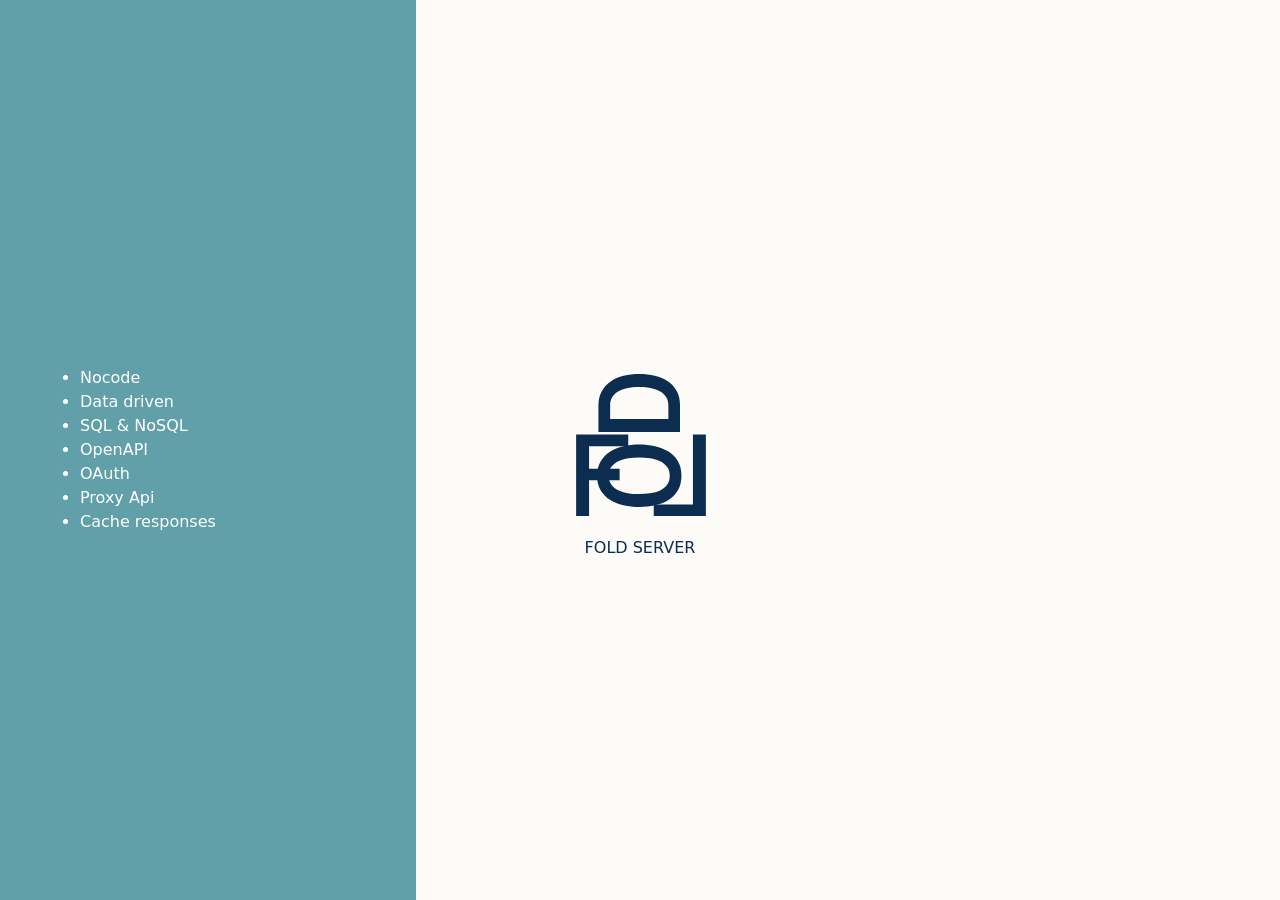
==== data/3333/index.html @ 2fdafd1d "tailwind setup + design" ====
<!DOCTYPE html>
<html lang="en">
<head>
    <meta charset="UTF-8">
    <title>Fold server</title>
    <meta charset="UTF-8">
    <meta name="viewport" content="width=device-width, initial-scale=1.0">
    <link rel="stylesheet" href="./src/styles.css">
</head>
    <body>

    <div class="fill paper">
        <div class="grid-3">
            <div class="wave-column">
                <ul class="w-list">
                    <li>
                        Nocode
                    </li>
                    <li>
                        Data driven
                    </li>
                    <li>
                        SQL & NoSQL
                    </li>
                    <li>
                        OpenAPI
                    </li>
                    <li>
                        OAuth
                    </li>
                    <li>
                        Proxy Api
                    </li>
                    <li>
                        Cache responses
                    </li>
                </ul>
            </div>
            <div class="centered-column h-full gap-0 font-bold text-xl">
                <svg id="logo" width="185" height="196" viewBox="0 0 185 196" fill="none" xmlns="http://www.w3.org/2000/svg">
                    <path
                            d="M91.1875 34C96.6458 34 101.854 34.5833 106.812 35.75C111.729 36.875 116.062 38.7083 119.812 41.25C123.521 43.75 126.479 47 128.688 51C130.896 54.9583 132 59.75 132 65.375V91.875H50.4375V65.375C50.4375 59.8333 51.5625 55.0833 53.8125 51.125C56.0208 47.125 58.9792 43.875 62.6875 41.375C66.3958 38.8333 70.7083 36.9792 75.625 35.8125C80.5417 34.6042 85.7292 34 91.1875 34ZM91.1875 46.9375C81.7708 46.9375 74.5833 48.5417 69.625 51.75C64.625 54.9583 62.125 59.5 62.125 65.375V78.9375H120.375V65.375C120.375 59.5 117.833 54.9583 112.75 51.75C107.667 48.5417 100.479 46.9375 91.1875 46.9375Z"
                            fill="#0C2D50"/>
                    <path
                            d="M105.75 176H157.875V94.4375H144.938V164.375H105.75V176Z" fill="#0C2D50"/>
                    <path
                            d="M91.1875 167C85.7292 167 80.4583 166.417 75.375 165.25C70.2917 164.083 65.8125 162.271 61.9375 159.812C58.0625 157.354 54.9583 154.146 52.625 150.188C50.25 146.188 49.0625 141.375 49.0625 135.75C49.0625 130.125 50.25 125.333 52.625 121.375C54.9583 117.375 58.0625 114.125 61.9375 111.625C65.8125 109.125 70.2917 107.312 75.375 106.188C80.4583 105.062 85.7292 104.5 91.1875 104.5C96.6458 104.5 101.917 105.062 107 106.188C112.042 107.312 116.542 109.104 120.5 111.562C124.417 114.021 127.562 117.25 129.938 121.25C132.271 125.208 133.438 130.042 133.438 135.75C133.438 141.458 132.271 146.312 129.938 150.312C127.562 154.271 124.417 157.5 120.5 160C116.542 162.458 112.042 164.229 107 165.312C101.917 166.438 96.6458 167 91.1875 167ZM91.1875 154.062C94.8542 154.062 98.5208 153.792 102.188 153.25C105.854 152.667 109.146 151.708 112.062 150.375C114.938 149 117.271 147.146 119.062 144.812C120.854 142.438 121.75 139.417 121.75 135.75C121.75 132.083 120.854 129.083 119.062 126.75C117.271 124.375 114.938 122.521 112.062 121.188C109.146 119.812 105.854 118.854 102.188 118.312C98.5208 117.729 94.8542 117.438 91.1875 117.438C87.5208 117.438 83.875 117.729 80.25 118.312C76.625 118.854 73.3542 119.812 70.4375 121.188C67.5208 122.521 65.1667 124.396 63.375 126.812C61.5833 129.188 60.6875 132.167 60.6875 135.75C60.6875 141.708 63.375 146.25 68.75 149.375C74.125 152.5 81.6042 154.062 91.1875 154.062Z"
                            fill="#0C2D50"/>
                    <path
                            d="M80.25 106.125H41.0625V128.625H71.625V140.312H41.0625V176H28.125V94.4375H80.25V106.125Z"
                            fill="#0C2D50"/>
                </svg>
                FOLD SERVER
            </div>

            <div class="bg-wave centered-column p-12 gap-4" >

            </div>
        </div>
    </div>
    </body>
    <script type="module">
        import { test } from './src/main.js';

        window.onload = function () {
            document.getElementById('logo').onclick = test;
        }
    </script>
</html>
---- data/3333/src/styles.css ----
*, ::before, ::after {
  --tw-border-spacing-x: 0;
  --tw-border-spacing-y: 0;
  --tw-translate-x: 0;
  --tw-translate-y: 0;
  --tw-rotate: 0;
  --tw-skew-x: 0;
  --tw-skew-y: 0;
  --tw-scale-x: 1;
  --tw-scale-y: 1;
  --tw-pan-x:  ;
  --tw-pan-y:  ;
  --tw-pinch-zoom:  ;
  --tw-scroll-snap-strictness: proximity;
  --tw-gradient-from-position:  ;
  --tw-gradient-via-position:  ;
  --tw-gradient-to-position:  ;
  --tw-ordinal:  ;
  --tw-slashed-zero:  ;
  --tw-numeric-figure:  ;
  --tw-numeric-spacing:  ;
  --tw-numeric-fraction:  ;
  --tw-ring-inset:  ;
  --tw-ring-offset-width: 0px;
  --tw-ring-offset-color: #fff;
  --tw-ring-color: rgb(59 130 246 / 0.5);
  --tw-ring-offset-shadow: 0 0 #0000;
  --tw-ring-shadow: 0 0 #0000;
  --tw-shadow: 0 0 #0000;
  --tw-shadow-colored: 0 0 #0000;
  --tw-blur:  ;
  --tw-brightness:  ;
  --tw-contrast:  ;
  --tw-grayscale:  ;
  --tw-hue-rotate:  ;
  --tw-invert:  ;
  --tw-saturate:  ;
  --tw-sepia:  ;
  --tw-drop-shadow:  ;
  --tw-backdrop-blur:  ;
  --tw-backdrop-brightness:  ;
  --tw-backdrop-contrast:  ;
  --tw-backdrop-grayscale:  ;
  --tw-backdrop-hue-rotate:  ;
  --tw-backdrop-invert:  ;
  --tw-backdrop-opacity:  ;
  --tw-backdrop-saturate:  ;
  --tw-backdrop-sepia:  ;
  --tw-contain-size:  ;
  --tw-contain-layout:  ;
  --tw-contain-paint:  ;
  --tw-contain-style:  ;
}

::backdrop {
  --tw-border-spacing-x: 0;
  --tw-border-spacing-y: 0;
  --tw-translate-x: 0;
  --tw-translate-y: 0;
  --tw-rotate: 0;
  --tw-skew-x: 0;
  --tw-skew-y: 0;
  --tw-scale-x: 1;
  --tw-scale-y: 1;
  --tw-pan-x:  ;
  --tw-pan-y:  ;
  --tw-pinch-zoom:  ;
  --tw-scroll-snap-strictness: proximity;
  --tw-gradient-from-position:  ;
  --tw-gradient-via-position:  ;
  --tw-gradient-to-position:  ;
  --tw-ordinal:  ;
  --tw-slashed-zero:  ;
  --tw-numeric-figure:  ;
  --tw-numeric-spacing:  ;
  --tw-numeric-fraction:  ;
  --tw-ring-inset:  ;
  --tw-ring-offset-width: 0px;
  --tw-ring-offset-color: #fff;
  --tw-ring-color: rgb(59 130 246 / 0.5);
  --tw-ring-offset-shadow: 0 0 #0000;
  --tw-ring-shadow: 0 0 #0000;
  --tw-shadow: 0 0 #0000;
  --tw-shadow-colored: 0 0 #0000;
  --tw-blur:  ;
  --tw-brightness:  ;
  --tw-contrast:  ;
  --tw-grayscale:  ;
  --tw-hue-rotate:  ;
  --tw-invert:  ;
  --tw-saturate:  ;
  --tw-sepia:  ;
  --tw-drop-shadow:  ;
  --tw-backdrop-blur:  ;
  --tw-backdrop-brightness:  ;
  --tw-backdrop-contrast:  ;
  --tw-backdrop-grayscale:  ;
  --tw-backdrop-hue-rotate:  ;
  --tw-backdrop-invert:  ;
  --tw-backdrop-opacity:  ;
  --tw-backdrop-saturate:  ;
  --tw-backdrop-sepia:  ;
  --tw-contain-size:  ;
  --tw-contain-layout:  ;
  --tw-contain-paint:  ;
  --tw-contain-style:  ;
}

/*
! tailwindcss v3.4.15 | MIT License | https://tailwindcss.com
*/

/*
1. Prevent padding and border from affecting element width. (https://github.com/mozdevs/cssremedy/issues/4)
2. Allow adding a border to an element by just adding a border-width. (https://github.com/tailwindcss/tailwindcss/pull/116)
*/

*,
::before,
::after {
  box-sizing: border-box;
  /* 1 */
  border-width: 0;
  /* 2 */
  border-style: solid;
  /* 2 */
  border-color: #e5e7eb;
  /* 2 */
}

::before,
::after {
  --tw-content: '';
}

/*
1. Use a consistent sensible line-height in all browsers.
2. Prevent adjustments of font size after orientation changes in iOS.
3. Use a more readable tab size.
4. Use the user's configured `sans` font-family by default.
5. Use the user's configured `sans` font-feature-settings by default.
6. Use the user's configured `sans` font-variation-settings by default.
7. Disable tap highlights on iOS
*/

html,
:host {
  line-height: 1.5;
  /* 1 */
  -webkit-text-size-adjust: 100%;
  /* 2 */
  -moz-tab-size: 4;
  /* 3 */
  -o-tab-size: 4;
     tab-size: 4;
  /* 3 */
  font-family: ui-sans-serif, system-ui, sans-serif, "Apple Color Emoji", "Segoe UI Emoji", "Segoe UI Symbol", "Noto Color Emoji";
  /* 4 */
  font-feature-settings: normal;
  /* 5 */
  font-variation-settings: normal;
  /* 6 */
  -webkit-tap-highlight-color: transparent;
  /* 7 */
}

/*
1. Remove the margin in all browsers.
2. Inherit line-height from `html` so users can set them as a class directly on the `html` element.
*/

body {
  margin: 0;
  /* 1 */
  line-height: inherit;
  /* 2 */
}

/*
1. Add the correct height in Firefox.
2. Correct the inheritance of border color in Firefox. (https://bugzilla.mozilla.org/show_bug.cgi?id=190655)
3. Ensure horizontal rules are visible by default.
*/

hr {
  height: 0;
  /* 1 */
  color: inherit;
  /* 2 */
  border-top-width: 1px;
  /* 3 */
}

/*
Add the correct text decoration in Chrome, Edge, and Safari.
*/

abbr:where([title]) {
  -webkit-text-decoration: underline dotted;
          text-decoration: underline dotted;
}

/*
Remove the default font size and weight for headings.
*/

h1,
h2,
h3,
h4,
h5,
h6 {
  font-size: inherit;
  font-weight: inherit;
}

/*
Reset links to optimize for opt-in styling instead of opt-out.
*/

a {
  color: inherit;
  text-decoration: inherit;
}

/*
Add the correct font weight in Edge and Safari.
*/

b,
strong {
  font-weight: bolder;
}

/*
1. Use the user's configured `mono` font-family by default.
2. Use the user's configured `mono` font-feature-settings by default.
3. Use the user's configured `mono` font-variation-settings by default.
4. Correct the odd `em` font sizing in all browsers.
*/

code,
kbd,
samp,
pre {
  font-family: ui-monospace, SFMono-Regular, Menlo, Monaco, Consolas, "Liberation Mono", "Courier New", monospace;
  /* 1 */
  font-feature-settings: normal;
  /* 2 */
  font-variation-settings: normal;
  /* 3 */
  font-size: 1em;
  /* 4 */
}

/*
Add the correct font size in all browsers.
*/

small {
  font-size: 80%;
}

/*
Prevent `sub` and `sup` elements from affecting the line height in all browsers.
*/

sub,
sup {
  font-size: 75%;
  line-height: 0;
  position: relative;
  vertical-align: baseline;
}

sub {
  bottom: -0.25em;
}

sup {
  top: -0.5em;
}

/*
1. Remove text indentation from table contents in Chrome and Safari. (https://bugs.chromium.org/p/chromium/issues/detail?id=999088, https://bugs.webkit.org/show_bug.cgi?id=201297)
2. Correct table border color inheritance in all Chrome and Safari. (https://bugs.chromium.org/p/chromium/issues/detail?id=935729, https://bugs.webkit.org/show_bug.cgi?id=195016)
3. Remove gaps between table borders by default.
*/

table {
  text-indent: 0;
  /* 1 */
  border-color: inherit;
  /* 2 */
  border-collapse: collapse;
  /* 3 */
}

/*
1. Change the font styles in all browsers.
2. Remove the margin in Firefox and Safari.
3. Remove default padding in all browsers.
*/

button,
input,
optgroup,
select,
textarea {
  font-family: inherit;
  /* 1 */
  font-feature-settings: inherit;
  /* 1 */
  font-variation-settings: inherit;
  /* 1 */
  font-size: 100%;
  /* 1 */
  font-weight: inherit;
  /* 1 */
  line-height: inherit;
  /* 1 */
  letter-spacing: inherit;
  /* 1 */
  color: inherit;
  /* 1 */
  margin: 0;
  /* 2 */
  padding: 0;
  /* 3 */
}

/*
Remove the inheritance of text transform in Edge and Firefox.
*/

button,
select {
  text-transform: none;
}

/*
1. Correct the inability to style clickable types in iOS and Safari.
2. Remove default button styles.
*/

button,
input:where([type='button']),
input:where([type='reset']),
input:where([type='submit']) {
  -webkit-appearance: button;
  /* 1 */
  background-color: transparent;
  /* 2 */
  background-image: none;
  /* 2 */
}

/*
Use the modern Firefox focus style for all focusable elements.
*/

:-moz-focusring {
  outline: auto;
}

/*
Remove the additional `:invalid` styles in Firefox. (https://github.com/mozilla/gecko-dev/blob/2f9eacd9d3d995c937b4251a5557d95d494c9be1/layout/style/res/forms.css#L728-L737)
*/

:-moz-ui-invalid {
  box-shadow: none;
}

/*
Add the correct vertical alignment in Chrome and Firefox.
*/

progress {
  vertical-align: baseline;
}

/*
Correct the cursor style of increment and decrement buttons in Safari.
*/

::-webkit-inner-spin-button,
::-webkit-outer-spin-button {
  height: auto;
}

/*
1. Correct the odd appearance in Chrome and Safari.
2. Correct the outline style in Safari.
*/

[type='search'] {
  -webkit-appearance: textfield;
  /* 1 */
  outline-offset: -2px;
  /* 2 */
}

/*
Remove the inner padding in Chrome and Safari on macOS.
*/

::-webkit-search-decoration {
  -webkit-appearance: none;
}

/*
1. Correct the inability to style clickable types in iOS and Safari.
2. Change font properties to `inherit` in Safari.
*/

::-webkit-file-upload-button {
  -webkit-appearance: button;
  /* 1 */
  font: inherit;
  /* 2 */
}

/*
Add the correct display in Chrome and Safari.
*/

summary {
  display: list-item;
}

/*
Removes the default spacing and border for appropriate elements.
*/

blockquote,
dl,
dd,
h1,
h2,
h3,
h4,
h5,
h6,
hr,
figure,
p,
pre {
  margin: 0;
}

fieldset {
  margin: 0;
  padding: 0;
}

legend {
  padding: 0;
}

ol,
ul,
menu {
  list-style: none;
  margin: 0;
  padding: 0;
}

/*
Reset default styling for dialogs.
*/

dialog {
  padding: 0;
}

/*
Prevent resizing textareas horizontally by default.
*/

textarea {
  resize: vertical;
}

/*
1. Reset the default placeholder opacity in Firefox. (https://github.com/tailwindlabs/tailwindcss/issues/3300)
2. Set the default placeholder color to the user's configured gray 400 color.
*/

input::-moz-placeholder, textarea::-moz-placeholder {
  opacity: 1;
  /* 1 */
  color: #9ca3af;
  /* 2 */
}

input::placeholder,
textarea::placeholder {
  opacity: 1;
  /* 1 */
  color: #9ca3af;
  /* 2 */
}

/*
Set the default cursor for buttons.
*/

button,
[role="button"] {
  cursor: pointer;
}

/*
Make sure disabled buttons don't get the pointer cursor.
*/

:disabled {
  cursor: default;
}

/*
1. Make replaced elements `display: block` by default. (https://github.com/mozdevs/cssremedy/issues/14)
2. Add `vertical-align: middle` to align replaced elements more sensibly by default. (https://github.com/jensimmons/cssremedy/issues/14#issuecomment-634934210)
   This can trigger a poorly considered lint error in some tools but is included by design.
*/

img,
svg,
video,
canvas,
audio,
iframe,
embed,
object {
  display: block;
  /* 1 */
  vertical-align: middle;
  /* 2 */
}

/*
Constrain images and videos to the parent width and preserve their intrinsic aspect ratio. (https://github.com/mozdevs/cssremedy/issues/14)
*/

img,
video {
  max-width: 100%;
  height: auto;
}

/* Make elements with the HTML hidden attribute stay hidden by default */

[hidden]:where(:not([hidden="until-found"])) {
  display: none;
}

body{
  box-sizing: content-box;
  background-color: #FCFBF7;
}

.grid-3 {
  display: grid;
  height: 100%;
  grid-template-columns: repeat(1, minmax(0, 1fr));
  gap: 1rem;
}

@media (min-width: 768px) {
  .grid-3 {
    grid-template-columns: repeat(3, minmax(0, 1fr));
  }
}

.wave-column {
  display: flex;
  flex-direction: column;
  align-items: flex-start;
  justify-content: center;
  --tw-bg-opacity: 1;
  background-color: rgb(97 160 169 / var(--tw-bg-opacity, 1));
  padding-left: 5rem;
}

.centered-row {
  display: flex;
  align-items: center;
  justify-content: center;
}

.centered-column {
  display: flex;
  flex-direction: column;
  align-items: center;
  justify-content: center;
}

.start-column {
  display: flex;
  flex-direction: column;
  align-items: flex-start;
  justify-content: center;
}

.btn {
  border-radius: 0.25rem;
  padding-top: 0.25rem;
  padding-bottom: 0.25rem;
  padding-left: 1.25rem;
  padding-right: 1.25rem;
  font-weight: 700;
}

.btn-deep {
  --tw-bg-opacity: 1;
  background-color: rgb(12 45 80 / var(--tw-bg-opacity, 1));
  --tw-text-opacity: 1;
  color: rgb(252 251 247 / var(--tw-text-opacity, 1));
}

.btn-deep:hover {
  --tw-bg-opacity: 1;
  background-color: rgb(97 160 169 / var(--tw-bg-opacity, 1));
  --tw-text-opacity: 1;
  color: rgb(255 255 255 / var(--tw-text-opacity, 1));
}

.btn-wave {
  --tw-bg-opacity: 1;
  background-color: rgb(97 160 169 / var(--tw-bg-opacity, 1));
  --tw-text-opacity: 1;
  color: rgb(255 255 255 / var(--tw-text-opacity, 1));
}

.btn-wave:hover {
  --tw-bg-opacity: 1;
  background-color: rgb(12 45 80 / var(--tw-bg-opacity, 1));
  --tw-text-opacity: 1;
  color: rgb(252 251 247 / var(--tw-text-opacity, 1));
}

.btn-wave:disabled, .btn-deep:disabled {
  --tw-bg-opacity: 1;
  background-color: rgb(252 251 247 / var(--tw-bg-opacity, 1));
  --tw-text-opacity: 1;
  color: rgb(209 213 219 / var(--tw-text-opacity, 1));
}

.paper {
  --tw-bg-opacity: 1;
  background-color: rgb(252 251 247 / var(--tw-bg-opacity, 1));
  --tw-text-opacity: 1;
  color: rgb(12 45 80 / var(--tw-text-opacity, 1));
}

.fill {
  height: 100vh;
  width: 100vw;
}

.w-list {
  list-style-type: disc;
  --tw-text-opacity: 1;
  color: rgb(255 255 255 / var(--tw-text-opacity, 1));
}
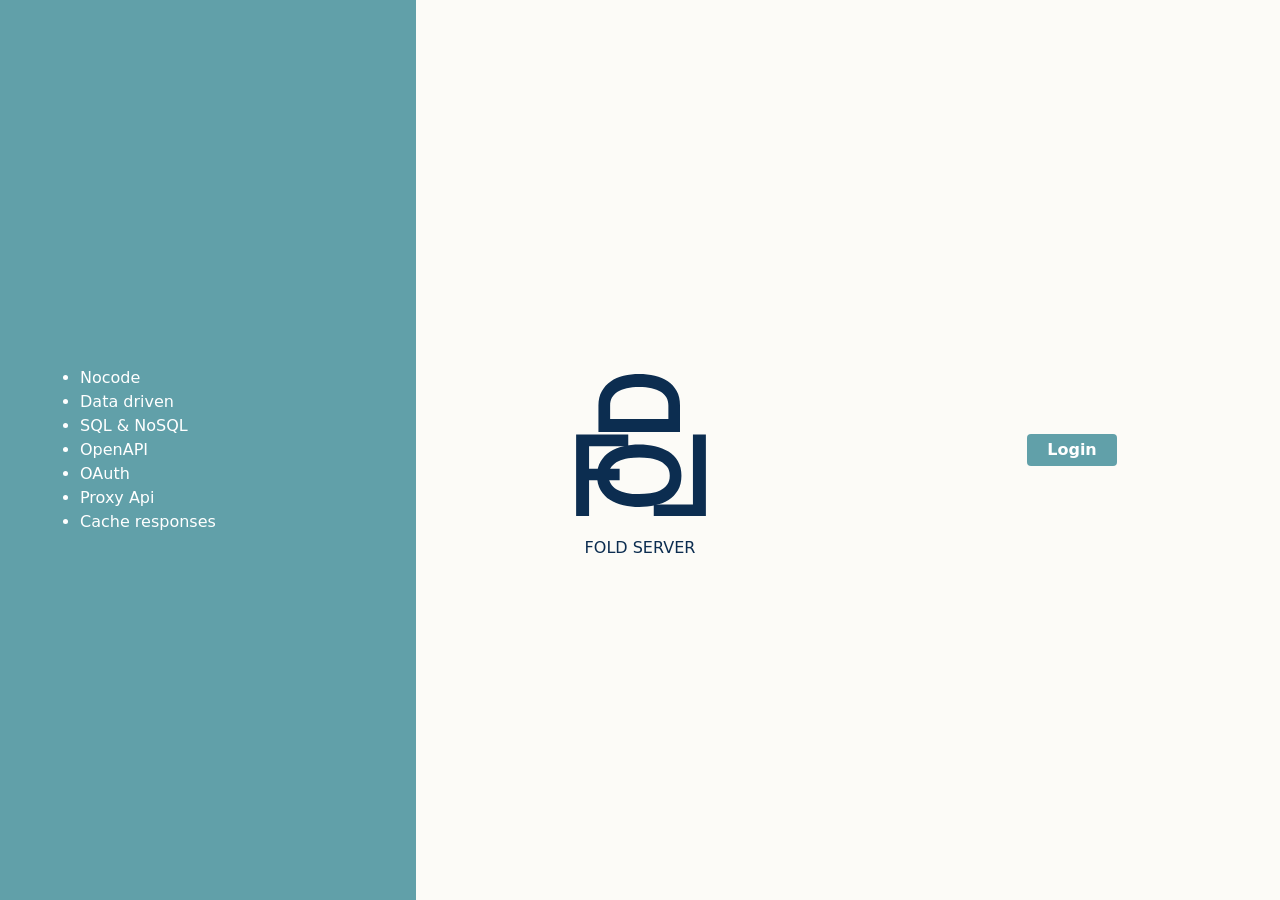
==== commit 1c728c0b: "cleanup + login page features" ====
--- a/data/3333/index.html
+++ b/data/3333/index.html
@@ -11,7 +11,7 @@
 
     <div class="fill paper">
         <div class="grid-3">
-            <div class="wave-column">
+            <div class="wave-column pl-20">
                 <ul class="w-list">
                     <li>
                         Nocode
@@ -54,7 +54,11 @@
             </div>
 
             <div class="bg-wave centered-column p-12 gap-4" >
-
+                <a href="/login">
+                    <button class="btn wave">
+                        Login
+                    </button>
+                </a>
             </div>
         </div>
     </div>
--- a/data/3333/src/styles.css
+++ b/data/3333/src/styles.css
@@ -626,8 +626,6 @@
 }
 
 .btn-wave {
-  --tw-bg-opacity: 1;
-  background-color: rgb(97 160 169 / var(--tw-bg-opacity, 1));
   --tw-text-opacity: 1;
   color: rgb(255 255 255 / var(--tw-text-opacity, 1));
 }
@@ -662,4 +660,118 @@
   list-style-type: disc;
   --tw-text-opacity: 1;
   color: rgb(255 255 255 / var(--tw-text-opacity, 1));
+}
+
+.wave {
+  --tw-bg-opacity: 1;
+  background-color: rgb(97 160 169 / var(--tw-bg-opacity, 1));
+  --tw-text-opacity: 1;
+  color: rgb(255 255 255 / var(--tw-text-opacity, 1));
+}
+
+.width-80 {
+  margin-left: auto;
+  margin-right: auto;
+  width: 80%;
+}
+
+.gsi-material-button {
+  -moz-user-select: none;
+  -webkit-user-select: none;
+  -ms-user-select: none;
+  -webkit-appearance: none;
+  background-color: #131314;
+  background-image: none;
+  border: 1px solid #FCFBF7;
+  border-radius: 4px;
+  box-sizing: border-box;
+  color: #e3e3e3;
+  cursor: pointer;
+  font-family: 'Roboto', arial, sans-serif;
+  font-size: 14px;
+  height: 40px;
+  letter-spacing: 0.25px;
+  outline: none;
+  overflow: hidden;
+  padding: 0 12px;
+  position: relative;
+  text-align: center;
+  transition: background-color .218s, border-color .218s, box-shadow .218s;
+  vertical-align: middle;
+  white-space: nowrap;
+  width: auto;
+  max-width: 400px;
+  min-width: -moz-min-content;
+  min-width: min-content;
+  border-color: #FCFBF7;
+}
+
+.gsi-material-button .gsi-material-button-icon {
+  height: 20px;
+  margin-right: 12px;
+  min-width: 20px;
+  width: 20px;
+}
+
+.gsi-material-button .gsi-material-button-content-wrapper {
+  align-items: center;
+  display: flex;
+  flex-direction: row;
+  flex-wrap: nowrap;
+  height: 100%;
+  justify-content: space-between;
+  position: relative;
+  width: 100%;
+}
+
+.gsi-material-button .gsi-material-button-contents {
+  flex-grow: 1;
+  font-family: 'Roboto', arial, sans-serif;
+  font-weight: 500;
+  overflow: hidden;
+  text-overflow: ellipsis;
+  vertical-align: top;
+}
+
+.gsi-material-button .gsi-material-button-state {
+  transition: opacity .218s;
+  bottom: 0;
+  left: 0;
+  opacity: 0;
+  position: absolute;
+  right: 0;
+  top: 0;
+}
+
+.gsi-material-button:disabled {
+  cursor: default;
+  background-color: #13131461;
+  border-color: #8e918f1f;
+}
+
+.gsi-material-button:disabled .gsi-material-button-state {
+  background-color: #e3e3e31f;
+}
+
+.gsi-material-button:disabled .gsi-material-button-contents {
+  opacity: 38%;
+}
+
+.gsi-material-button:disabled .gsi-material-button-icon {
+  opacity: 38%;
+}
+
+.gsi-material-button:not(:disabled):active .gsi-material-button-state,
+.gsi-material-button:not(:disabled):focus .gsi-material-button-state {
+  background-color: white;
+  opacity: 12%;
+}
+
+.gsi-material-button:not(:disabled):hover {
+  box-shadow: 0 1px 2px 0 rgba(60, 64, 67, .30), 0 1px 3px 1px rgba(60, 64, 67, .15);
+}
+
+.gsi-material-button:not(:disabled):hover .gsi-material-button-state {
+  background-color: white;
+  opacity: 8%;
 }
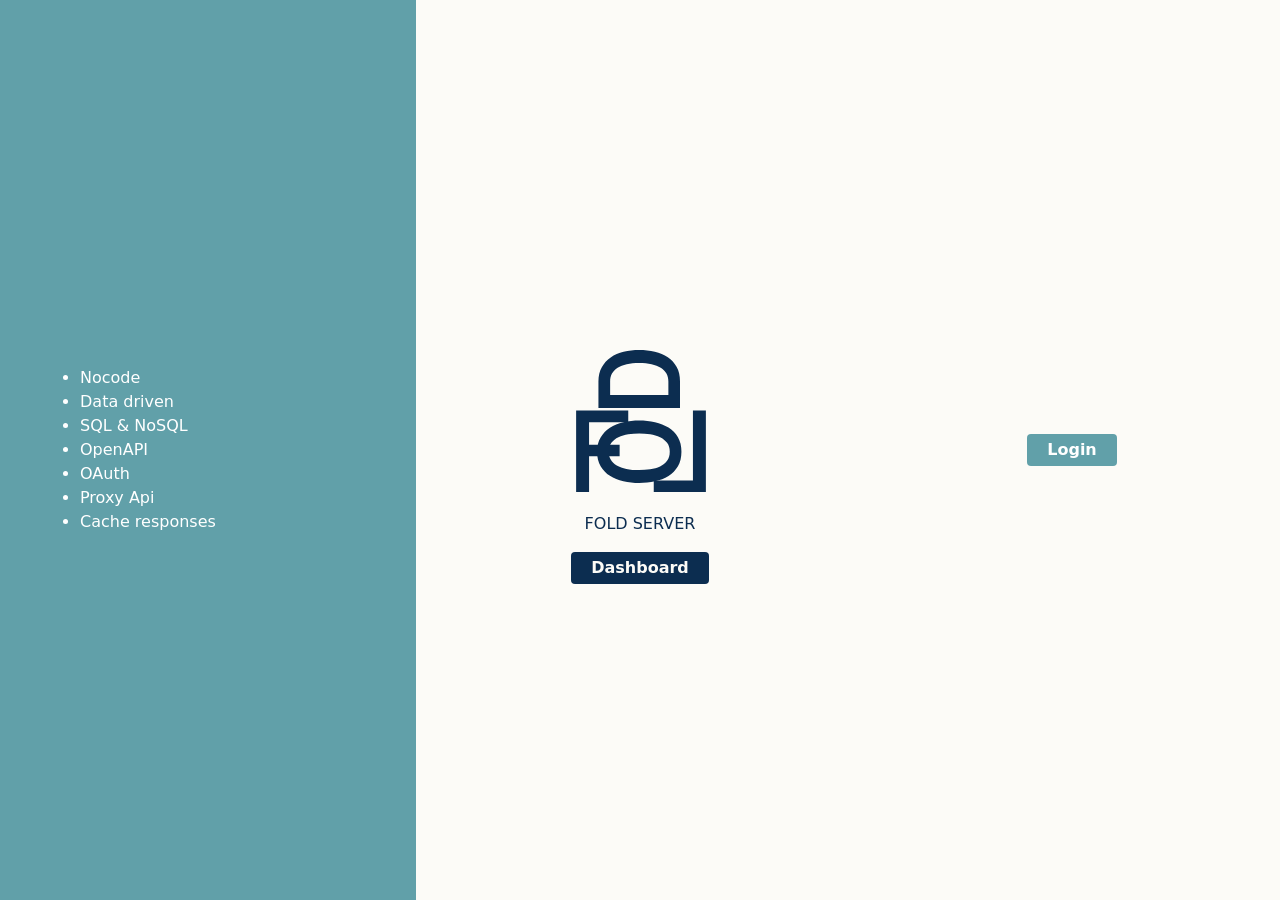
==== commit 1060291c: "fe auth features" ====
--- a/data/3333/index.html
+++ b/data/3333/index.html
@@ -11,7 +11,7 @@
 
     <div class="fill paper">
         <div class="grid-3">
-            <div class="wave-column pl-20">
+            <div class="wave-column pl_20">
                 <ul class="w-list">
                     <li>
                         Nocode
@@ -36,8 +36,8 @@
                     </li>
                 </ul>
             </div>
-            <div class="centered-column h-full gap-0 font-bold text-xl">
-                <svg id="logo" width="185" height="196" viewBox="0 0 185 196" fill="none" xmlns="http://www.w3.org/2000/svg">
+            <div id="center" class="centered-column h-full gap-0 font-bold text-xl">
+                <svg id="logo" class="pointer" width="185" height="196" viewBox="0 0 185 196" fill="none" xmlns="http://www.w3.org/2000/svg">
                     <path
                             d="M91.1875 34C96.6458 34 101.854 34.5833 106.812 35.75C111.729 36.875 116.062 38.7083 119.812 41.25C123.521 43.75 126.479 47 128.688 51C130.896 54.9583 132 59.75 132 65.375V91.875H50.4375V65.375C50.4375 59.8333 51.5625 55.0833 53.8125 51.125C56.0208 47.125 58.9792 43.875 62.6875 41.375C66.3958 38.8333 70.7083 36.9792 75.625 35.8125C80.5417 34.6042 85.7292 34 91.1875 34ZM91.1875 46.9375C81.7708 46.9375 74.5833 48.5417 69.625 51.75C64.625 54.9583 62.125 59.5 62.125 65.375V78.9375H120.375V65.375C120.375 59.5 117.833 54.9583 112.75 51.75C107.667 48.5417 100.479 46.9375 91.1875 46.9375Z"
                             fill="#0C2D50"/>
@@ -51,11 +51,26 @@
                             fill="#0C2D50"/>
                 </svg>
                 FOLD SERVER
+                <a href="/dashboard" class="mt_4">
+                    <button class="btn btn-deep">
+                        Dashboard
+                    </button>
+                </a>
+            </div>
+            <div id="terminal" class="deep wave-frame top-column h-full gap-0 hidden m-frame">
+                <div class="end-row">
+                    <div id="terminalCloseBtn" class="p_05 m_05 btn btn-deep">
+                        x
+                    </div>
+                </div>
+                <div id="terminal-text" class="p_2 terminal-text">
+
+                </div>
             </div>
 
-            <div class="bg-wave centered-column p-12 gap-4" >
-                <a href="/login">
-                    <button class="btn wave">
+            <div class="bg-wave centered-column gap-4" >
+                <a href="/signin">
+                    <button class="btn btn-wave">
                         Login
                     </button>
                 </a>
@@ -64,10 +79,52 @@
     </div>
     </body>
     <script type="module">
-        import { test } from './src/main.js';
+        import { processCode } from './src/code.js';
+        let terminal;
+        let center;
+        let terminalText
+
+        function onDataReceived(data){
+            console.log(data)
+
+            if(data?.error){
+                showTerminal(true)
+                onErrorReceived(data.error)
+                return
+            }
+            terminalText.innerText = JSON.stringify(data)
+            terminalText.classList.remove("terminal-error")
+            terminalText.classList.add("terminal-text")
+        }
+
+        function showTerminal(flag){
+            if(flag){
+                terminal.classList.remove("hidden");
+                center.classList.add("hidden");
+
+            }else {
+                terminal.classList.add("hidden");
+                center.classList.remove("hidden");
+            }
+        }
+
+        function onCloseTerminal(){
+            showTerminal(false)
+        }
+
+        function onErrorReceived(e){
+            terminalText.classList.add("terminal-error")
+            terminalText.classList.remove("terminal-text")
+            terminalText.innerText = String(e)
+        }
 
         window.onload = function () {
-            document.getElementById('logo').onclick = test;
+            document.getElementById('logo').onclick = ()=>showTerminal(true);
+            terminal = document.getElementById("terminal");
+            center = document.getElementById("center");
+            terminalText = document.getElementById("terminal-text");
+            document.getElementById("terminalCloseBtn").onclick=onCloseTerminal;
+            processCode(document).then(onDataReceived).catch(onErrorReceived);
         }
     </script>
 </html>
--- a/data/3333/src/styles.css
+++ b/data/3333/src/styles.css
@@ -579,13 +579,39 @@
   justify-content: center;
   --tw-bg-opacity: 1;
   background-color: rgb(97 160 169 / var(--tw-bg-opacity, 1));
+}
+
+.pl_20 {
   padding-left: 5rem;
+}
+
+.py_8 {
+  padding-top: 2rem;
+  padding-bottom: 2rem;
+}
+
+.pt_2 {
+  padding-top: 0.5rem;
+}
+
+.g-6 {
+  gap: 1.5rem;
+}
+
+.g-2 {
+  gap: 0.5rem;
 }
 
 .centered-row {
   display: flex;
   align-items: center;
   justify-content: center;
+}
+
+.end-row {
+  display: flex;
+  align-items: center;
+  justify-content: flex-end;
 }
 
 .centered-column {
@@ -602,7 +628,15 @@
   justify-content: center;
 }
 
+.top-column {
+  display: flex;
+  flex-direction: column;
+  align-items: flex-start;
+  justify-content: flex-start;
+}
+
 .btn {
+  cursor: pointer;
   border-radius: 0.25rem;
   padding-top: 0.25rem;
   padding-bottom: 0.25rem;
@@ -611,6 +645,30 @@
   font-weight: 700;
 }
 
+.input {
+  width: 100%;
+  -webkit-appearance: none;
+     -moz-appearance: none;
+          appearance: none;
+  border-radius: 0.25rem;
+  border-width: 1px;
+  padding-top: 0.5rem;
+  padding-bottom: 0.5rem;
+  padding-left: 0.75rem;
+  padding-right: 0.75rem;
+  line-height: 1.25;
+  --tw-text-opacity: 1;
+  color: rgb(12 45 80 / var(--tw-text-opacity, 1));
+  --tw-shadow: 0 1px 3px 0 rgb(0 0 0 / 0.1), 0 1px 2px -1px rgb(0 0 0 / 0.1);
+  --tw-shadow-colored: 0 1px 3px 0 var(--tw-shadow-color), 0 1px 2px -1px var(--tw-shadow-color);
+  box-shadow: var(--tw-ring-offset-shadow, 0 0 #0000), var(--tw-ring-shadow, 0 0 #0000), var(--tw-shadow);
+}
+
+.input:focus {
+  outline: 2px solid transparent;
+  outline-offset: 2px;
+}
+
 .btn-deep {
   --tw-bg-opacity: 1;
   background-color: rgb(12 45 80 / var(--tw-bg-opacity, 1));
@@ -618,6 +676,13 @@
   color: rgb(252 251 247 / var(--tw-text-opacity, 1));
 }
 
+.deep {
+  --tw-bg-opacity: 1;
+  background-color: rgb(12 45 80 / var(--tw-bg-opacity, 1));
+  --tw-text-opacity: 1;
+  color: rgb(252 251 247 / var(--tw-text-opacity, 1));
+}
+
 .btn-deep:hover {
   --tw-bg-opacity: 1;
   background-color: rgb(97 160 169 / var(--tw-bg-opacity, 1));
@@ -626,6 +691,8 @@
 }
 
 .btn-wave {
+  --tw-bg-opacity: 1;
+  background-color: rgb(97 160 169 / var(--tw-bg-opacity, 1));
   --tw-text-opacity: 1;
   color: rgb(255 255 255 / var(--tw-text-opacity, 1));
 }
@@ -654,6 +721,14 @@
 .fill {
   height: 100vh;
   width: 100vw;
+}
+
+.fill-x {
+  width: 100%;
+}
+
+.fill-y {
+  height: 100%;
 }
 
 .w-list {
@@ -673,6 +748,86 @@
   margin-left: auto;
   margin-right: auto;
   width: 80%;
+}
+
+.wave-frame {
+  border-radius: 0.5rem;
+  border-width: 4px;
+  --tw-border-opacity: 1;
+  border-color: rgb(97 160 169 / var(--tw-border-opacity, 1));
+}
+
+.end-row {
+  display: flex;
+  width: 100%;
+  align-items: center;
+  justify-content: flex-end;
+  padding-left: 0.25rem;
+  padding-right: 0.25rem;
+}
+
+.hidden{
+  display: none;
+}
+
+.m-frame {
+  margin: 0.25rem;
+}
+
+@media (min-width: 768px) {
+  .m-frame {
+    margin: 2rem;
+  }
+}
+
+.mb_4 {
+  margin-bottom: 1rem;
+}
+
+.mt_4 {
+  margin-top: 1rem;
+}
+
+.label-text {
+  font-size: 0.875rem;
+  line-height: 1.25rem;
+  --tw-text-opacity: 1;
+  color: rgb(12 45 80 / var(--tw-text-opacity, 1));
+}
+
+.terminal-text {
+  font-size: 0.875rem;
+  line-height: 1.25rem;
+  --tw-text-opacity: 1;
+  color: rgb(97 160 169 / var(--tw-text-opacity, 1));
+}
+
+.terminal-error {
+  font-size: 0.875rem;
+  line-height: 1.25rem;
+  --tw-text-opacity: 1;
+  color: rgb(205 92 88 / var(--tw-text-opacity, 1));
+}
+
+.pointer {
+  cursor: pointer;
+}
+
+.p_2 {
+  padding: 0.5rem;
+}
+
+.p_05 {
+  padding: 0.125rem;
+}
+
+.m_05 {
+  margin: 0.125rem;
+}
+
+.logo-size{
+  width: 185px;
+  height: 185px;
 }
 
 .gsi-material-button {
@@ -693,7 +848,7 @@
   letter-spacing: 0.25px;
   outline: none;
   overflow: hidden;
-  padding: 0 12px;
+  padding: 0 64px;
   position: relative;
   text-align: center;
   transition: background-color .218s, border-color .218s, box-shadow .218s;
@@ -774,4 +929,22 @@
 .gsi-material-button:not(:disabled):hover .gsi-material-button-state {
   background-color: white;
   opacity: 8%;
+}
+
+.loader {
+  border: 12px solid #FCFBF7;
+  border-top: 12px solid #0C2D50;
+  border-bottom: 12px solid #61A0A9;
+  border-radius: 50%;
+  animation: spin 2s linear infinite;
+}
+
+@keyframes spin {
+  0% {
+    transform: rotate(0deg);
+  }
+
+  100% {
+    transform: rotate(360deg);
+  }
 }
